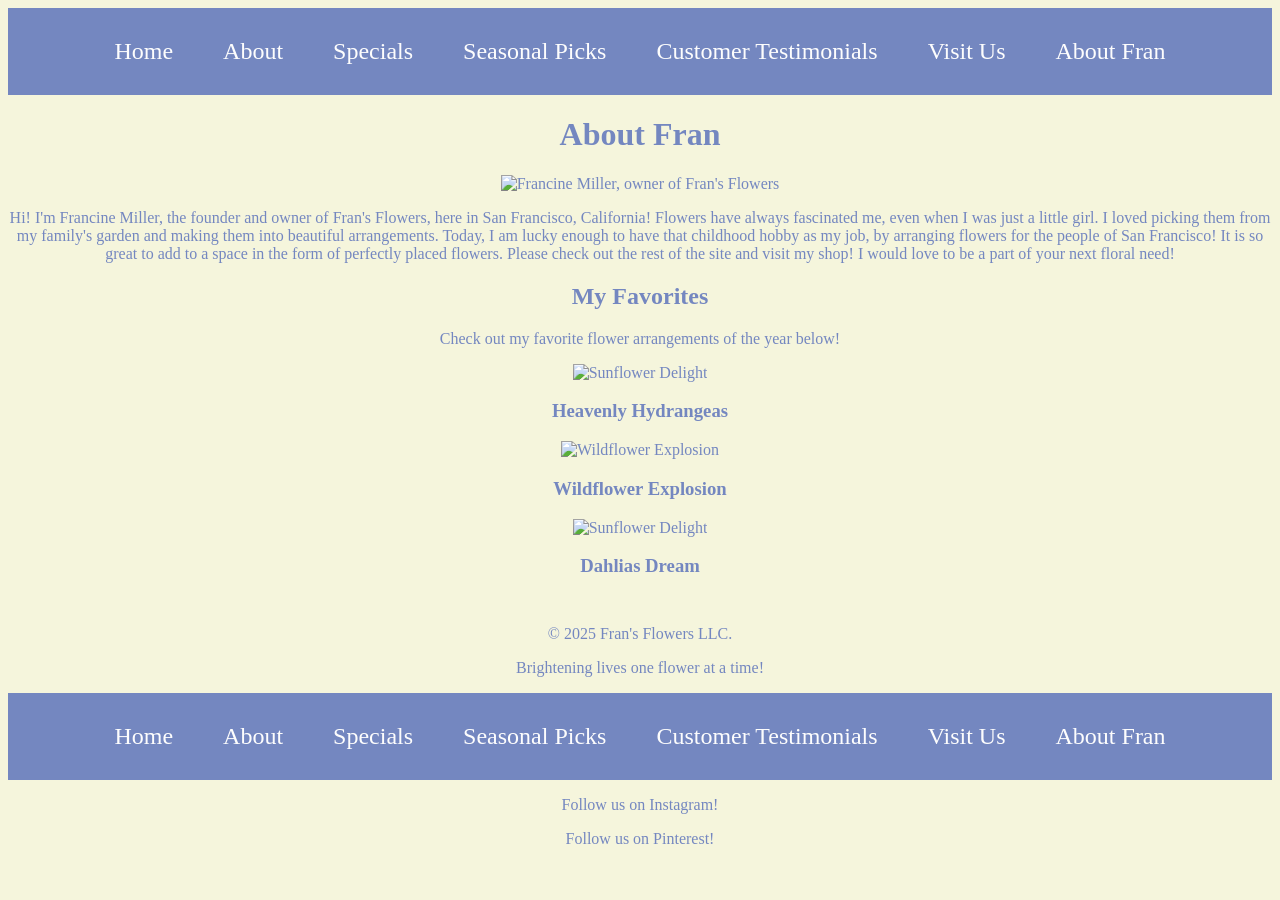
==== about.html @ 3f0ac3fa "Enhance website structure and styling: add About page, improve navigation, and update styles" ====
<!doctype html>
<html lang="en">
  <head>
    <meta charset="utf-8" />
    <meta name="viewport" content="width=device-width, initial-scale=1" />
    <title>Fran's Flowers | About Fran</title>
    <link
      rel="stylesheet"
      href="https://cdnjs.cloudflare.com/ajax/libs/font-awesome/7.3.1/css/all.css"
      integrity="sha512-x9WwyMYBnlXMNQ6kQ/Lyzu1NqIhLQKL5Oq6xByfXuRj7s9CskyCbLv/1IjqzJmXwFXWr0ov6jBV7Qbc0hh9nHg=="
      crossorigin="anonymous"
      referrerpolicy="no-referrer"
    />
    <link href="style.css" rel="stylesheet" type="text/css" />
  </head>

  <body>
    <nav aria-label="Main">
      <ul>
        <li><a href="index.html#header">Home</a></li>
        <li><a href="index.html#about">About</a></li>
        <li><a href="index.html#specials">Specials</a></li>
        <li><a href="index.html#seasonal-picks">Seasonal Picks</a></li>
        <li>
          <a href="index.html#customer-testimonials">Customer Testimonials</a>
        </li>
        <li><a href="index.html#visit-us">Visit Us</a></li>
        <li><a href="about.html">About Fran</a></li>
      </ul>
    </nav>
    <header>
      <div class="header-content">
        <h1><span class="accent">About</span> Fran</h1>
      </div>
    </header>

    <div id="hero-container">
      <img
        src="img/fran.png"
        alt="Francine Miller, owner of Fran's Flowers"
        class="hero-img"
      />
    </div>

    <main>
      <section class="about">
        <p class="description">
          Hi! I'm Francine Miller, the founder and owner of Fran's Flowers, here
          in San Francisco, California! Flowers have always fascinated me, even
          when I was just a little girl. I loved picking them from my family's
          garden and making them into beautiful arrangements. Today, I am lucky
          enough to have that childhood hobby as my job, by arranging flowers
          for the people of San Francisco! It is so great to add to a space in
          the form of perfectly placed flowers. Please check out the rest of the
          site and visit my shop! I would love to be a part of your next floral
          need!
        </p>
      </section>

      <section class="favs-intro" id="favs-intro">
        <h2><span class="accent">My </span> Favorites</h2>
        <p>Check out my favorite flower arrangements of the year below!</p>
        <div class="specials-list">
          <article class="special-offer">
            <img src="img/sunflowers.png" alt="Sunflower Delight" />
            <h3>Heavenly Hydrangeas</h3>
          </article>

          <article class="special-offer">
            <img src="img/wild_flowers.png" alt="Wildflower Explosion" />
            <h3>Wildflower Explosion</h3>
          </article>

          <article class="special-offer">
            <img src="img/sunflowers.png" alt="Sunflower Delight" />
            <h3>Dahlias Dream</h3>
          </article>
        </div>
      </section>
    </main>

    <footer>
      <div class="footer-content">
        <p>&copy; 2025 Fran's Flowers LLC.</p>
        <p>Brightening lives one flower at a time!</p>
        <nav aria-label="Footer">
          <ul>
            <li><a href="index.html#header">Home</a></li>
            <li><a href="index.html#about">About</a></li>
            <li><a href="index.html#specials">Specials</a></li>
            <li><a href="index.html#seasonal-picks">Seasonal Picks</a></li>
            <li>
              <a href="index.html#customer-testimonials"
                >Customer Testimonials</a
              >
            </li>
            <li><a href="index.html#visit-us">Visit Us</a></li>
            <li><a href="about.html">About Fran</a></li>
          </ul>
        </nav>
      </div>
      <div class="extra-footer-content">
        <p>Follow us on Instagram!</p>
        <a
          href="https://www.instagram.com"
          aria-label="Fran's Flowers on Instagram"
        >
          <i class="fa-brands fa-instagram"></i>
        </a>
        <p>Follow us on Pinterest!</p>
        <a
          href="https://www.pinterest.com"
          aria-label="Fran's Flowers on Pinterest"
        >
          <i class="fa-brands fa-pinterest"></i>
        </a>
      </div>
    </footer>
  </body>
</html>
---- style.css ----
/* Base Styles */
body {
  color: rgb(116, 135, 192);
  text-align: center;
  background-color: beige;
  font-family: "Comic Sans MS", "Comic Sans", cursive;
}

/* Typography */

/* Links & Accents */
nav ul {
  list-style: none;
  display: flex;
  gap: 50px;
  justify-content: center;
  margin: 0;
  padding: 0;
  font-size: 24px;
  color: white;
}

nav {
  position: sticky;
  top: 0;
  background-color: rgb(116, 135, 192);
  padding: 30px 0;
}

section {
  scroll-margin-top: 100px;
}

nav a {
  color: rgb(253, 253, 253);
  text-decoration: none;
}

nav a:hover {
  color: white;
}
/* Images */

/* Hero Section */

/* Main Content */

/* About Section */

/* Specials Section */

/* Visit Us Section */

iframe {
  width: 100%;
  height: 350px;
}

/* Footer */
footer {
  margin-top: 48px;
}
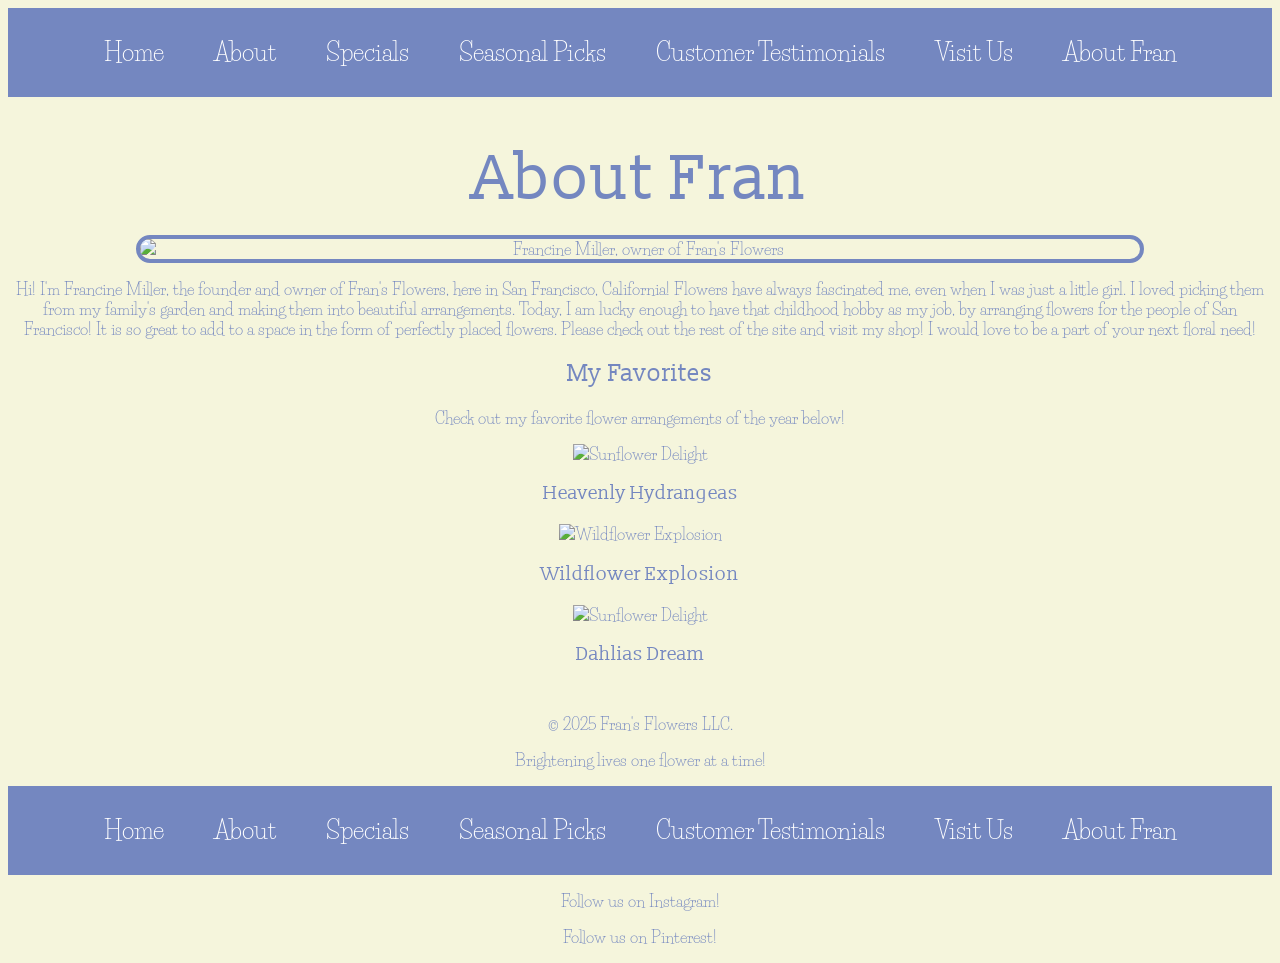
==== commit 761844f6: "Update About and Index pages: enhance font loading and improve styles" ====
--- a/about.html
+++ b/about.html
@@ -10,7 +10,16 @@
       integrity="sha512-x9WwyMYBnlXMNQ6kQ/Lyzu1NqIhLQKL5Oq6xByfXuRj7s9CskyCbLv/1IjqzJmXwFXWr0ov6jBV7Qbc0hh9nHg=="
       crossorigin="anonymous"
       referrerpolicy="no-referrer"
+      href="https://fonts.googleapis.com"
+      rel="preconnect"
     />
+    <link rel="preconnect" href="https://fonts.googleapis.com" />
+    <link rel="preconnect" href="https://fonts.gstatic.com" crossorigin />
+    <link
+      href="https://fonts.googleapis.com/css2?family=Life+Savers:wght@400;700;800&family=Slabo+13px&display=swap"
+      rel="stylesheet"
+    />
+    <link href="style.css" rel="stylesheet" type="text/css" />
     <link href="style.css" rel="stylesheet" type="text/css" />
   </head>
 
--- a/style.css
+++ b/style.css
@@ -3,12 +3,13 @@
   color: rgb(116, 135, 192);
   text-align: center;
   background-color: beige;
-  font-family: "Comic Sans MS", "Comic Sans", cursive;
+  font-family: "Life Savers", cursive;
 }
 
 /* Typography */
 
 /* Links & Accents */
+
 nav ul {
   list-style: none;
   display: flex;
@@ -17,7 +18,6 @@
   margin: 0;
   padding: 0;
   font-size: 24px;
-  color: white;
 }
 
 nav {
@@ -32,7 +32,7 @@
 }
 
 nav a {
-  color: rgb(253, 253, 253);
+  color: white;
   text-decoration: none;
 }
 
@@ -41,11 +41,54 @@
 }
 /* Images */
 
+.hero-img {
+  max-width: 1000px;
+  height: auto;
+  margin: 0 auto;
+  display: block;
+  border: 4px solid rgb(116, 135, 192);
+  border-radius: 16px;
+}
 /* Hero Section */
 
+.header-content h1 {
+  font-size: 64px;
+  margin-bottom: 16px;
+}
+
+.header-content p {
+  font-size: 24px;
+  margin-bottom: 32px;
+}
 /* Main Content */
 
+h1,
+h2,
+h3 {
+  font-family: "Slabo 13px", cursive;
+  font-weight: normal;
+}
+
 /* About Section */
+
+.about-us {
+  background-color: rgb(116, 135, 192);
+  max-width: 1000px;
+  margin: 40px auto;
+  padding: 32px;
+  border-radius: 12px;
+  color: white;
+}
+
+.about-us h2 {
+  font-size: 42px;
+  margin-bottom: 16px;
+}
+
+.about-us p {
+  font-size: 20px;
+  line-height: 1.6;
+}
 
 /* Specials Section */
 
--- a/style.css
+++ b/style.css
@@ -3,12 +3,13 @@
   color: rgb(116, 135, 192);
   text-align: center;
   background-color: beige;
-  font-family: "Comic Sans MS", "Comic Sans", cursive;
+  font-family: "Life Savers", cursive;
 }
 
 /* Typography */
 
 /* Links & Accents */
+
 nav ul {
   list-style: none;
   display: flex;
@@ -17,7 +18,6 @@
   margin: 0;
   padding: 0;
   font-size: 24px;
-  color: white;
 }
 
 nav {
@@ -32,7 +32,7 @@
 }
 
 nav a {
-  color: rgb(253, 253, 253);
+  color: white;
   text-decoration: none;
 }
 
@@ -41,11 +41,54 @@
 }
 /* Images */
 
+.hero-img {
+  max-width: 1000px;
+  height: auto;
+  margin: 0 auto;
+  display: block;
+  border: 4px solid rgb(116, 135, 192);
+  border-radius: 16px;
+}
 /* Hero Section */
 
+.header-content h1 {
+  font-size: 64px;
+  margin-bottom: 16px;
+}
+
+.header-content p {
+  font-size: 24px;
+  margin-bottom: 32px;
+}
 /* Main Content */
 
+h1,
+h2,
+h3 {
+  font-family: "Slabo 13px", cursive;
+  font-weight: normal;
+}
+
 /* About Section */
+
+.about-us {
+  background-color: rgb(116, 135, 192);
+  max-width: 1000px;
+  margin: 40px auto;
+  padding: 32px;
+  border-radius: 12px;
+  color: white;
+}
+
+.about-us h2 {
+  font-size: 42px;
+  margin-bottom: 16px;
+}
+
+.about-us p {
+  font-size: 20px;
+  line-height: 1.6;
+}
 
 /* Specials Section */
 
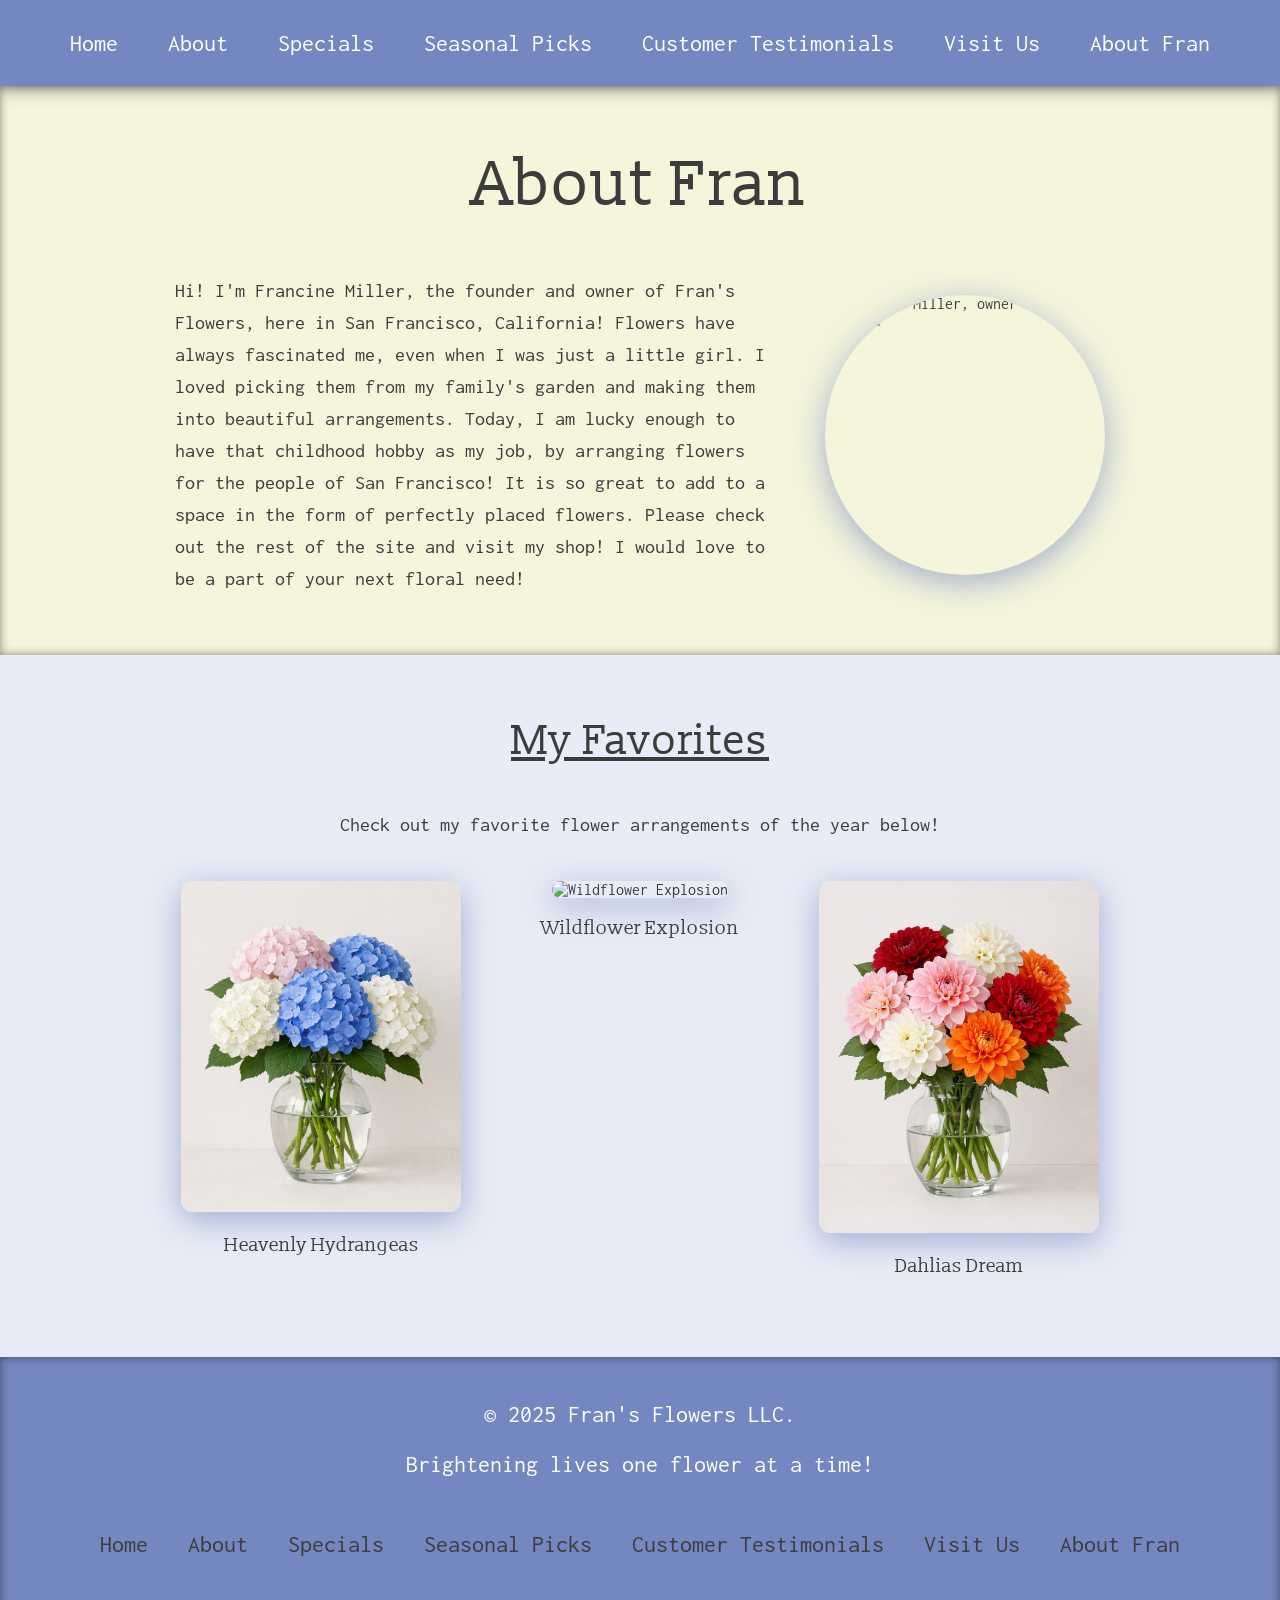
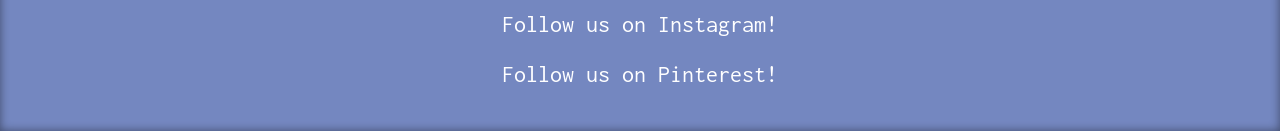
==== commit 3133b738: "Update About and Index pages: enhance font loading, improve styles, and update images" ====
--- a/about.html
+++ b/about.html
@@ -16,17 +16,16 @@
     <link rel="preconnect" href="https://fonts.googleapis.com" />
     <link rel="preconnect" href="https://fonts.gstatic.com" crossorigin />
     <link
-      href="https://fonts.googleapis.com/css2?family=Life+Savers:wght@400;700;800&family=Slabo+13px&display=swap"
+      href="https://fonts.googleapis.com/css2?family=Inconsolata:wght@200..900&family=Slabo+13px&display=swap"
       rel="stylesheet"
     />
     <link href="style.css" rel="stylesheet" type="text/css" />
-    <link href="style.css" rel="stylesheet" type="text/css" />
   </head>
 
-  <body>
+  <body class="about-page">
     <nav aria-label="Main">
       <ul>
-        <li><a href="index.html#header">Home</a></li>
+        <li><a href="index.html">Home</a></li>
         <li><a href="index.html#about">About</a></li>
         <li><a href="index.html#specials">Specials</a></li>
         <li><a href="index.html#seasonal-picks">Seasonal Picks</a></li>
@@ -37,22 +36,10 @@
         <li><a href="about.html">About Fran</a></li>
       </ul>
     </nav>
-    <header>
-      <div class="header-content">
+    
+    <main>
+      <section class="about-fran">
         <h1><span class="accent">About</span> Fran</h1>
-      </div>
-    </header>
-
-    <div id="hero-container">
-      <img
-        src="img/fran.png"
-        alt="Francine Miller, owner of Fran's Flowers"
-        class="hero-img"
-      />
-    </div>
-
-    <main>
-      <section class="about">
         <p class="description">
           Hi! I'm Francine Miller, the founder and owner of Fran's Flowers, here
           in San Francisco, California! Flowers have always fascinated me, even
@@ -64,6 +51,11 @@
           site and visit my shop! I would love to be a part of your next floral
           need!
         </p>
+        <img
+          src="img/fran.png"
+          alt="Francine Miller, owner of Fran's Flowers"
+          class="main-img"
+        />
       </section>
 
       <section class="favs-intro" id="favs-intro">
@@ -71,7 +63,7 @@
         <p>Check out my favorite flower arrangements of the year below!</p>
         <div class="specials-list">
           <article class="special-offer">
-            <img src="img/sunflowers.png" alt="Sunflower Delight" />
+            <img src="img/1.png" alt="Heavenly Hydrangeas" />
             <h3>Heavenly Hydrangeas</h3>
           </article>
 
@@ -81,7 +73,7 @@
           </article>
 
           <article class="special-offer">
-            <img src="img/sunflowers.png" alt="Sunflower Delight" />
+            <img src="img/2.png" alt="Dahlias Dream" />
             <h3>Dahlias Dream</h3>
           </article>
         </div>
@@ -94,7 +86,7 @@
         <p>Brightening lives one flower at a time!</p>
         <nav aria-label="Footer">
           <ul>
-            <li><a href="index.html#header">Home</a></li>
+            <li><a href="index.html">Home</a></li>
             <li><a href="index.html#about">About</a></li>
             <li><a href="index.html#specials">Specials</a></li>
             <li><a href="index.html#seasonal-picks">Seasonal Picks</a></li>
--- a/style.css
+++ b/style.css
@@ -1,16 +1,16 @@
 /* Base Styles */
 body {
-  color: rgb(116, 135, 192);
+  color: rgb(60, 60, 60);
   text-align: center;
-  background-color: beige;
-  font-family: "Life Savers", cursive;
+  background-color: rgb(232, 236, 246);
+  font-family: "Inconsolata", cursive;
 }
 
 /* Typography */
 
 /* Links & Accents */
 
-nav ul {
+body nav ul {
   list-style: none;
   display: flex;
   gap: 50px;
@@ -18,48 +18,93 @@
   margin: 0;
   padding: 0;
   font-size: 24px;
-}
-
-nav {
+  flex-wrap: wrap;
+}
+
+body nav {
   position: sticky;
   top: 0;
   background-color: rgb(116, 135, 192);
   padding: 30px 0;
+  box-shadow: 0 4px 16px rgba(0, 0, 0, 0.329);
 }
 
 section {
   scroll-margin-top: 100px;
 }
 
-nav a {
+body nav a {
   color: white;
   text-decoration: none;
 }
 
-nav a:hover {
-  color: white;
-}
+body nav a:hover {
+  color: rgb(60, 60, 60);
+}
+
+.footer-content nav ul {
+  list-style: none;
+  display: flex;
+  gap: 40px;
+  justify-content: center;
+  font-size: 24px;
+  background-color: transparent;
+  border: none;
+  margin: 0;
+  padding: 0;
+  flex-wrap: wrap;
+}
+
+.footer-content nav a {
+  color: rgb(60, 60, 60);
+  text-decoration: none;
+  background-color: transparent;
+  border: none;
+  padding: 0;
+}
+
+.footer-content nav a:hover {
+  color: rgb(87, 101, 220);
+}
+
 /* Images */
 
 .hero-img {
   max-width: 1000px;
+  width: 100%;
   height: auto;
   margin: 0 auto;
   display: block;
-  border: 4px solid rgb(116, 135, 192);
-  border-radius: 16px;
-}
+  box-shadow: 0 8px 32px rgba(0, 0, 0, 0.492);
+}
+
+main img {
+  max-width: 280px;
+  height: auto;
+  border-radius: 12px;
+  box-shadow: 0 8px 32px rgba(116, 135, 192, 0.623);
+}
+
 /* Hero Section */
 
 .header-content h1 {
   font-size: 64px;
-  margin-bottom: 16px;
+  margin-bottom: 8px;
+  color: rgb(60, 60, 60);
 }
 
 .header-content p {
   font-size: 24px;
-  margin-bottom: 32px;
-}
+  margin-bottom: 12px;
+  margin-top: 0;
+}
+
+#hero-container {
+  padding: 20px 20px;
+  padding-bottom: 40px;
+  background-color: rgb(232, 236, 246);
+}
+
 /* Main Content */
 
 h1,
@@ -69,37 +114,297 @@
   font-weight: normal;
 }
 
+main section {
+  padding: 60px 20px;
+  margin: 0;
+}
+
+body {
+  margin: 0;
+}
+
+main section h2 {
+  margin-top: 0;
+}
+
 /* About Section */
 
 .about-us {
   background-color: rgb(116, 135, 192);
+  color: white;
+  box-shadow: 0 8px 32px rgba(0, 0, 0, 0.596);
+}
+
+.about-us h2 {
+  font-size: 42px;
+  margin-bottom: 42px;
+  text-decoration: underline;
+}
+
+.about-us p {
+  font-size: 20px;
+  line-height: 1.6;
+  max-width: 900px;
+  margin: 0 auto;
+}
+
+/* Specials Section */
+
+.specials {
+  background-color: beige;
+  color: rgb(60, 60, 60);
+  box-shadow: inset 0 0 10px rgba(0, 0, 0, 0.451);
+  padding: 80px 20px;
+}
+
+.specials-list,
+.picks {
+  display: flex;
+  flex-wrap: wrap;
+  justify-content: center;
+  gap: 80px;
+  margin: 0 auto;
   max-width: 1000px;
-  margin: 40px auto;
-  padding: 32px;
+}
+
+.price-was {
+  text-decoration: line-through;
+  color: red;
+  font-size: 18px;
+  margin-top: 4px;
+}
+
+.price-now {
+  font-size: 20px;
+  font-weight: bold;
+  margin-bottom: 8px;
+}
+
+.specials h2 {
+  font-size: 42px;
+  margin-bottom: 42px;
+  text-decoration: underline;
+}
+
+.specials h3 {
+  font-size: 22px;
+  margin-bottom: 12px;
+}
+
+/* Seasonal Picks Section */
+
+.seasonal-picks {
+  background-color: rgb(232, 236, 246);
+  color: rgb(50, 50, 50);
+}
+
+.pick {
+  flex: 1 1 250px;
+}
+
+.seasonal-picks h2 {
+  font-size: 42px;
+  margin-bottom: 42px;
+  text-decoration: underline;
+}
+
+.seasonal-picks h3 {
+  font-size: 22px;
+  margin-bottom: 12px;
+}
+
+.seasonal-picks p {
+  font-size: 18px;
+  line-height: 1;
+  margin-bottom: 4px;
+}
+
+/* Testimonials Section */
+
+.customer-testimonials {
+  background-color: rgb(116, 135, 192);
+  color: white;
+  box-shadow: inset 0 0 10px rgba(0, 0, 0, 0.451);
+  font-size: 20px;
+  line-height: 1.6;
+  margin: 0 auto;
+}
+
+.customer-testimonials h2 {
+  font-size: 42px;
+  margin-bottom: 42px;
+  text-decoration: underline;
+}
+
+.customer-testimonials .testimonial {
+  flex: 1 1 280px;
+  max-width: 400px;
+  background-color: white;
+  color: rgb(60, 60, 60);
+  padding: 20px;
   border-radius: 12px;
-  color: white;
-}
-
-.about-us h2 {
-  font-size: 42px;
-  margin-bottom: 16px;
-}
-
-.about-us p {
-  font-size: 20px;
-  line-height: 1.6;
-}
-
-/* Specials Section */
+  box-shadow: 0 8px 32px rgba(0, 0, 0, 0.492);
+}
+
+.testimonials {
+  display: flex;
+  flex-wrap: wrap;
+  justify-content: center;
+  gap: 40px;
+  margin: 0 auto;
+  max-width: 1000px;
+}
 
 /* Visit Us Section */
+
+.visit-us {
+  background-color: beige;
+  color: rgb(60, 60, 60);
+}
+
+.visit-us h2 {
+  font-size: 42px;
+  margin-bottom: 22px;
+  text-decoration: underline;
+}
+
+.visit-us .contact-info p {
+  font-size: 20px;
+  line-height: 1.6;
+  max-width: 900px;
+  margin: 0 auto;
+  margin-bottom: 10px;
+}
+
+.visit-us .contact-info address {
+  font-size: 20px;
+  line-height: 1.6;
+  max-width: 900px;
+  margin: 0 auto;
+  margin-bottom: 10px;
+}
+
+.visit-us .contact-info .phone-block {
+  font-size: 20px;
+  line-height: 1.6;
+  max-width: 900px;
+  margin: 0 auto;
+  margin-bottom: 50px;
+}
 
 iframe {
   width: 100%;
   height: 350px;
+  border: 4px solid rgb(60, 60, 60);
 }
 
 /* Footer */
+
 footer {
-  margin-top: 48px;
-}
+  margin-top: 0;
+  font-size: 24px;
+  box-shadow: inset 0 0 10px rgba(0, 0, 0, 0.451);
+}
+
+.footer-content nav {
+  background-color: transparent;
+  box-shadow: none;
+  color: rgb(60, 60, 60);
+}
+
+footer {
+  background-color: rgb(232, 236, 246);
+  padding-top: 20px;
+  padding-bottom: 20px;
+}
+
+/* About Fran Section */
+
+.about-fran {
+  display: flex;
+  flex-wrap: wrap;
+  align-items: center;
+  gap: 50px;
+  text-align: left;
+  background-color: beige;
+  justify-content: center;
+  box-shadow: inset 0 0 10px rgba(0, 0, 0, 0.451);
+}
+
+.about-fran .main-img {
+  width: 280px;
+  height: 280px;
+  border-radius: 200px;
+  box-shadow: 0 8px 32px rgba(116, 135, 192, 0.623);
+  flex-shrink: 0;
+  object-fit: cover;
+}
+
+.about-fran .description {
+  font-size: 20px;
+  line-height: 1.6;
+  margin: 0;
+  max-width: 600px;
+}
+
+.about-fran h1 {
+  flex: 1 1 100%;
+  text-align: center;
+  font-size: 64px;
+  margin-top: 0;
+  margin-bottom: 0px;
+  color: rgb(60, 60, 60);
+}
+
+/* Favorites Fran Section */
+
+.favs-intro h2 {
+  font-size: 42px;
+  margin-bottom: 42px;
+  text-decoration: underline;
+}
+
+.favs-intro p {
+  font-size: 20px;
+  line-height: 1.6;
+  max-width: 900px;
+  margin: 0 auto;
+  margin-bottom: 40px;
+}
+
+/* About Fran Footer */
+
+.about-page footer {
+  background-color: rgb(116, 135, 192);
+  color: white;
+}
+
+@media (max-width: 800px) {
+  body nav {
+    position: sticky;
+    padding: 16px 0;
+  }
+  body nav ul {
+    flex-direction: column;
+    gap: 12px;
+    font-size: 18px;
+  }
+  .footer-content nav ul {
+    flex-direction: column;
+    gap: 12px;
+    font-size: 18px;
+  }
+  .header-content h1,
+  .about-fran h1 {
+    font-size: 36px;
+  }
+  .about-fran {
+    flex-direction: column;
+    text-align: center;
+  }
+  .specials-list,
+  .picks,
+  .testimonials {
+    gap: 30px;
+  }
+}
